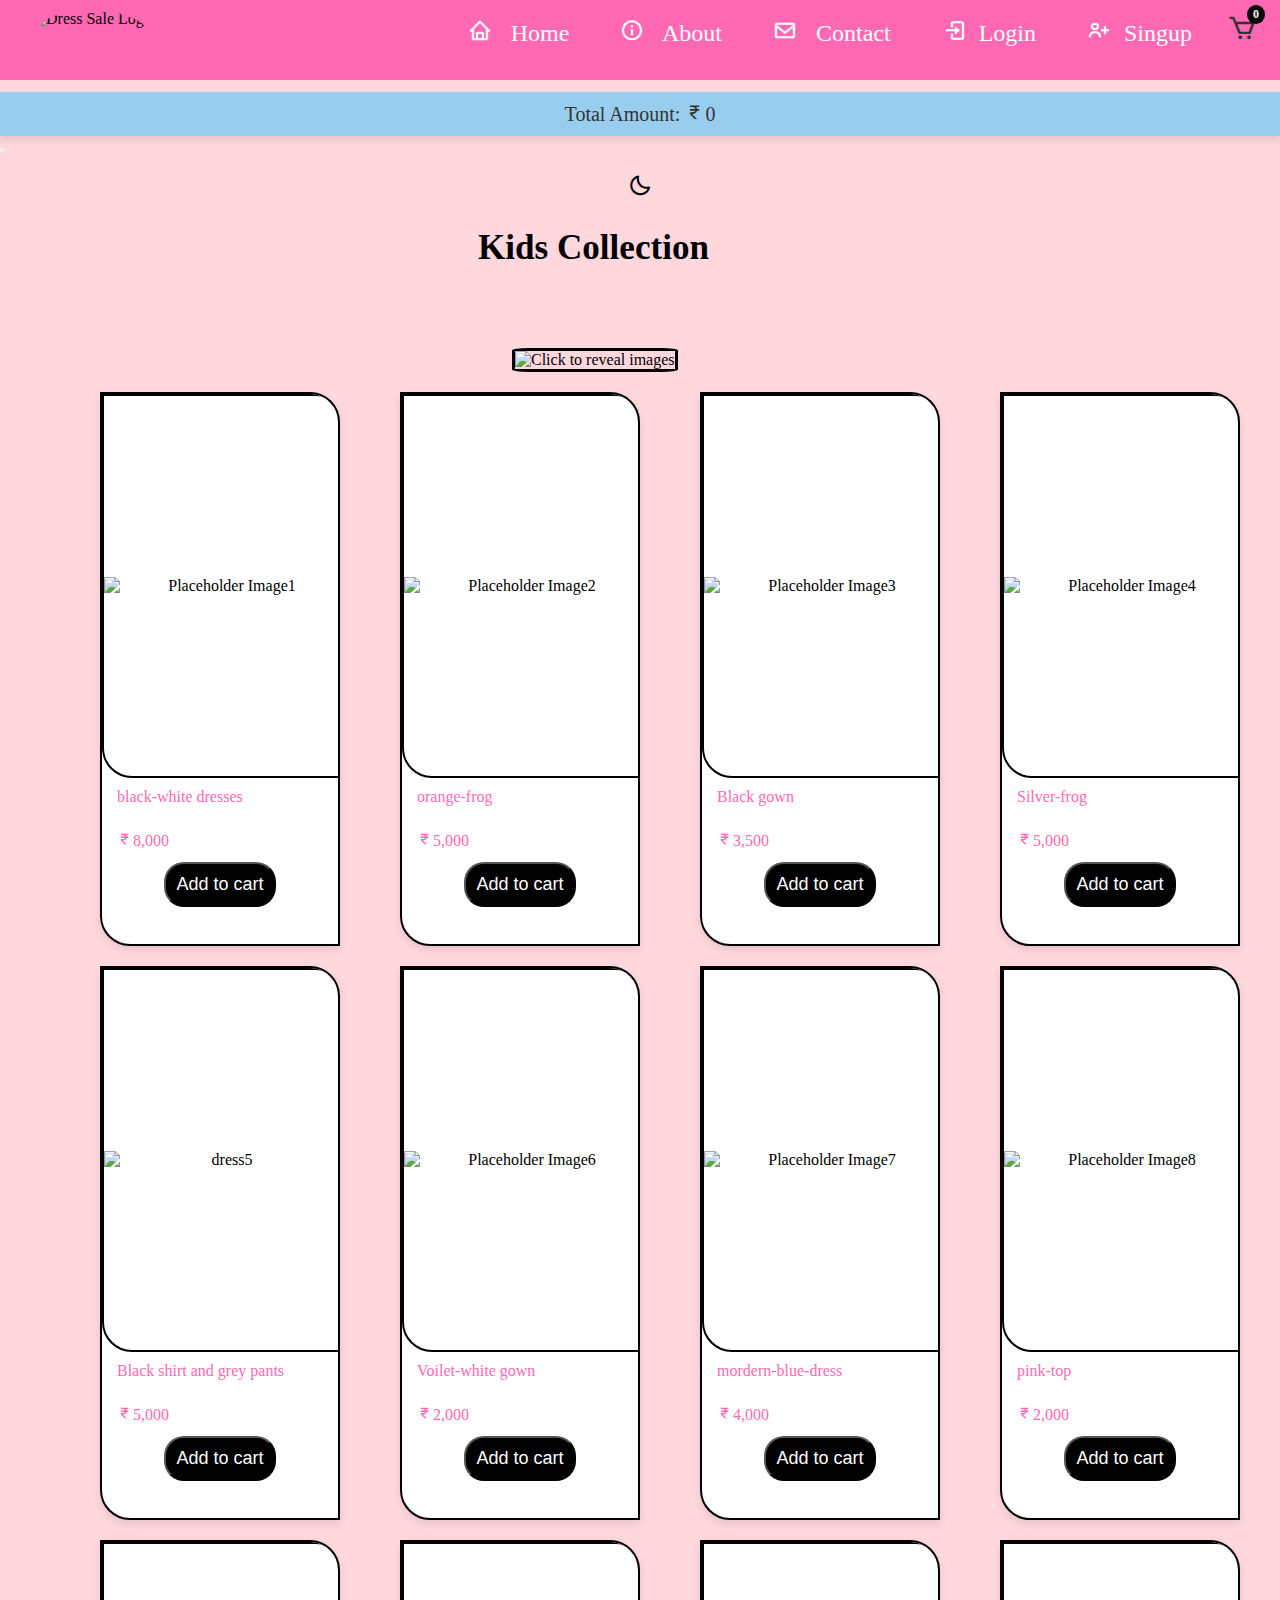
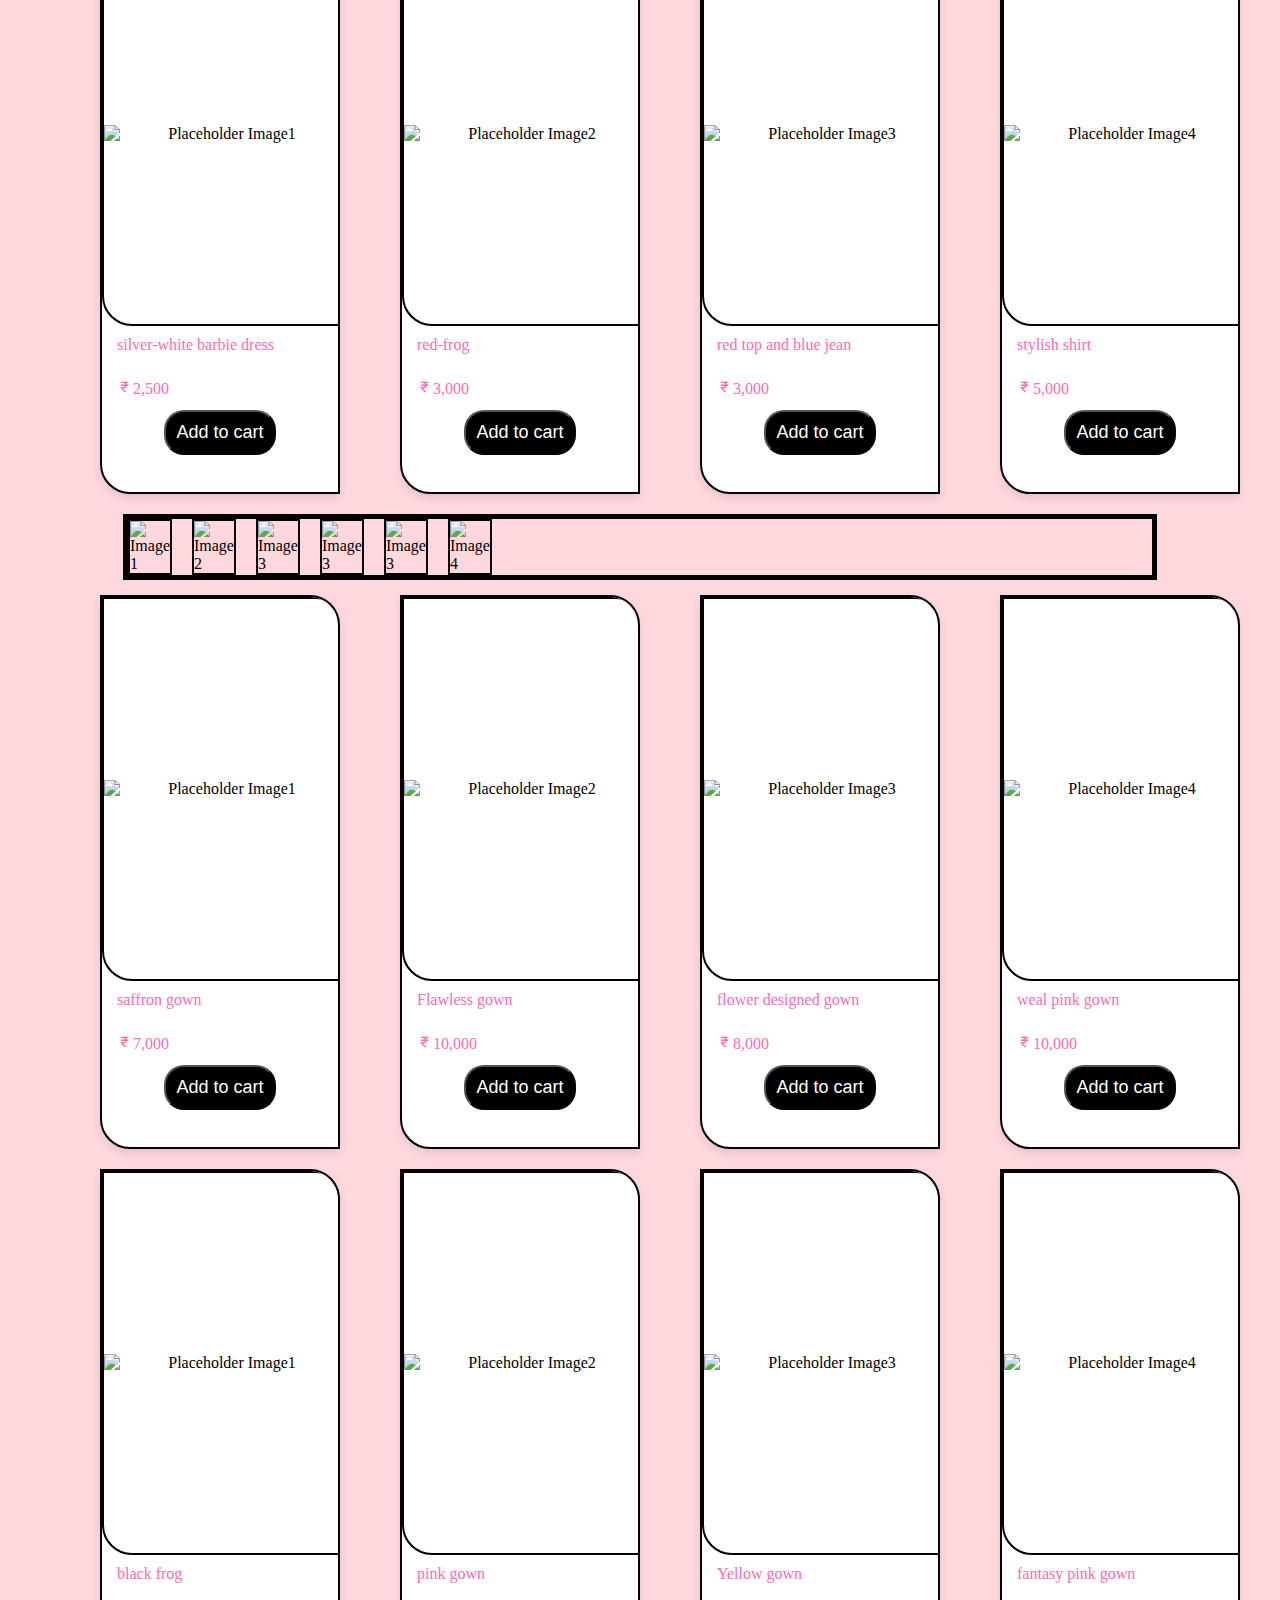
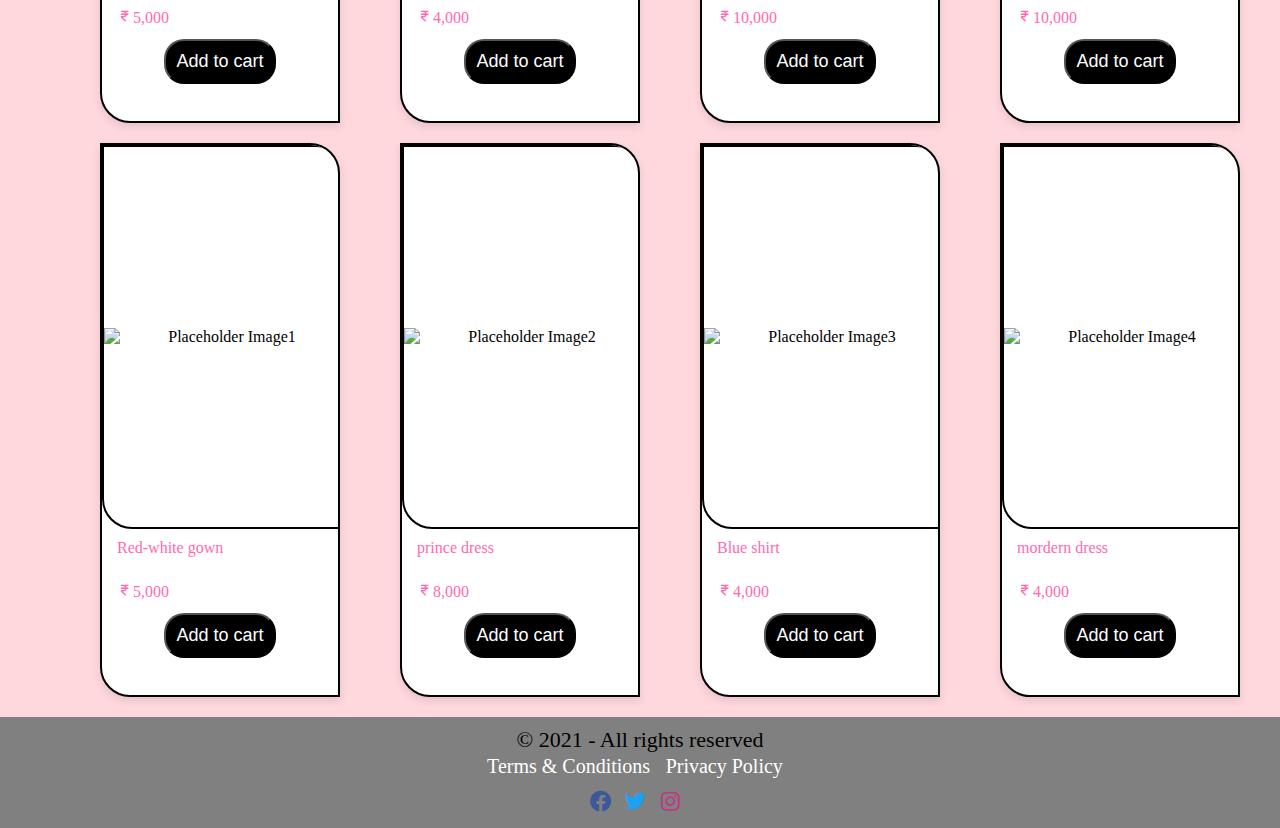
==== kids.html @ e6efcd13 "Add files via upload" ====
<!DOCTYPE html>
<html lang="en">
<head>
    <meta charset="UTF-8">
    <meta name="viewport" content="width=device-width, initial-scale=1.0">
    <title>Online Dress Sale</title>
    <link rel="stylesheet" href="kids.css">
    <link rel="stylesheet" href="https://cdnjs.cloudflare.com/ajax/libs/font-awesome/6.0.0-beta3/css/all.min.css">
    <link href='https://unpkg.com/boxicons@2.1.4/css/boxicons.min.css' rel='stylesheet'>
</head>
    <header>
        <div class="logo">
            <img src="images\girllogo.jpg" alt="Dress Sale Logo">
        </div>
        <nav>
            <ul>
                <li><a href="index.html"><i class='bx bx-home'></i> Home</a></li>
                <li><a href="about.html"><i class='bx bx-info-circle'></i> About</a></li>
                <li><a href="contact.html"><i class='bx bx-envelope'></i> Contact</a></li>
                <li><a href="login1.html"><i class='bx bx-log-in icon'></i>Login</a></li>
                <li><a href="signnup1.html"><i class='bx bx-user-plus icon'></i>Singup</a></li>
                <li><i class='bx bx-cart'></i><span class="cart-count" id="count">0</span></li>
    </ul>
</nav>
            <div class="total-amount">
                Total Amount: <i class='bx bx-rupee'></i><span id="total">0</span>
            </div>
            <button class="button" onclick="addtocart()"></button>
    </header>
     <div class="mode-toggle" onclick="toggleMode()">
        <i class='bx bx-moon' id="mode-icon"></i>
    </div>

    <div class="a">
        <h3>Kids Collection</h3>
    </div>
<body>
    <div class="image-container">
        <img src="images1/kids/manufactured-by-fayon-kids-noida-u-p-pleated-coral-delight-gown-for-girls-41152758448384.jpg" alt="Click to reveal images" id="main-image">
    </div>

    <div class="reveal-images" id="image-row">
        <a href="women.html"><img src="images/womens/51Yjzhagj6L._AC_UY1100_.jpg" alt="Image 2"></a>
        <a href="mens.html"><img src="images/mens/71IWAG0I1hL._AC_UY1100_.jpg" alt="Image 3"></a>
        <a href="kids.html"><img src="images1/kids/5ffa37363c24fdc579f632713ea7a759.jpg" alt="Image 4"></a>
    </div>
    <div class="container">
        <div class="box">
            <div class="box-image">
                <img src="images1\kids\13-650x650.jpg" alt="Placeholder Image1">
            </div>
            <div class="box-text">
                <p>black-white dresses</p>
                <p><i class='bx bx-rupee'></i>8,000</p>
                <button onclick="total(8000)">Add to cart</button>
            </div>
        </div>
        <div class="box">
            <div class="box-image">
            <img src="images1\kids\29f9bae4b6c5cf84f2cd1bc26b0d423d.jpg" 
            alt="Placeholder Image2">
            </div>
            <div class="box-text">
                <p>orange-frog</p>
                <p><i class='bx bx-rupee'></i>5,000</p>
                <button onclick="total(5000)">Add to cart</button>
            </div>
        </div>
        <div class="box">
            <div class="box-image">
             <img src="images1\kids\collection-kids-babyfrocks_ef24c87a-3af2-4d71-866f-417dd7a74841.jpg" 
             alt="Placeholder Image3">
            </div>
            <div class="box-text">
                <p>Black gown</p>
                <p><i class='bx bx-rupee'></i>3,500</p>
                <button onclick="total(3500)">Add to cart</button>
            </div>
            </div>
            <div class="box">
                <div class="box-image">
                 <img src="images1\kids\ec9dc30cf187841018e10b15bec754d4.jpg" 
                 alt="Placeholder Image4">
                </div>
                <div class="box-text">
                   <p>Silver-frog</p>
                   <p><i class='bx bx-rupee'></i>5,000</p>
                   <button onclick="total(5000)">Add to cart</button>
                </div>
                </div>
            </div>
            <div class="container">
                <div class="box">
                    <div class="box-image">
                        <img src="images1\kids\jkgsm_512.jpg" 
                        alt="dress5">
                    </div>
                    <div class="box-text">
                        <p>Black shirt and grey pants</p>
                        <p><i class='bx bx-rupee'></i>5,000</p>
                        <button onclick="total(5000)">Add to cart</button>
                    </div>
                </div>
                <div class="box">
                    <div class="box-image">
                    <img src="images1\kids\81jJKk1miWL._AC_UY1100_FMwebp_.webp" 
                    alt="Placeholder Image6">
                    </div>
                    <div class="box-text">
                        <p>Voilet-white gown</p>
                        <p><i class='bx bx-rupee'></i>2,000</p>
                        <button onclick="total(2000)">Add to cart</button>
                    </div>
                </div>
                <div class="box">
                    <div class="box-image">
                     <img src="images1\kids\blue-dress.jpg" 
                     alt="Placeholder Image7">
                    </div>
                    <div class="box-text">
                        <p>mordern-blue-dress</p>
                        <p><i class='bx bx-rupee'></i>4,000</p>
                        <button onclick="total(4000)">Add to cart</button>
                    </div>
                    </div>
                    <div class="box">
                        <div class="box-image">
                         <img src="images1\kids\71Ce2YDMzbL._AC_UY1100_FMwebp_.webp" 
                         alt="Placeholder Image8">
                        </div>
                        <div class="box-text">
                           <p>pink-top</p>
                           <p><i class='bx bx-rupee'></i>2,000</p>
                           <button onclick="total(2000)">Add to cart</button>
                        </div>
                        </div>
                    </div>
                    <div class="container">
                        <div class="box">
                            <div class="box-image">
                                <img src="images1\kids\71-5HLL5VwL._AC_UY1100_FMwebp_ - Copy.webp" 
                                alt="Placeholder Image1">
                            </div>
                            <div class="box-text">
                                <p>silver-white barbie dress</p>
                                <p><i class='bx bx-rupee'></i>2,500</p>
                                <button onclick="total(2500)">Add to cart</button>
                            </div>
                        </div>
                        <div class="box">
                            <div class="box-image">
                            <img src="images1\kids\61urvUxHdGL._AC_UF894,1000_QL80_FMwebp_.webp" 
                            alt="Placeholder Image2">
                            </div>
                            <div class="box-text">
                                <p>red-frog</p>
                                <p><i class='bx bx-rupee'></i>3,000</p>
                                <button onclick="total(3000)">Add to cart</button>
                            </div>
                        </div>
                        <div class="box">
                            <div class="box-image">
                             <img src="images1\kids\11-12-years-ck20230913-cutiekins-original-imagmmgmv7yxa4mz.webp" 
                             alt="Placeholder Image3">
                            </div>
                            <div class="box-text">
                                <p>red top and blue jean</p>
                                <p><i class='bx bx-rupee'></i>3,000</p>
                                <button onclick="total(3000)">Add to cart</button>
                            </div>
                            </div>
                            <div class="box">
                                <div class="box-image">
                                 <img src="images1\kids\5ffa37363c24fdc579f632713ea7a759.jpg" 
                                 alt="Placeholder Image4">
                                </div>
                                <div class="box-text">
                                   <p>stylish shirt</p>
                                   <p><i class='bx bx-rupee'></i>5,000</p>
                                   <button onclick="total(5000)">Add to cart</button>
                                </div>
                                </div>
                            </div>


    <div class="image-container1">
                <div class="slider">
                    <img src="images1/kids/11-12-years-ck20230913-cutiekins-original-imagmmgmv7yxa4mz.webp" alt="Image 1">
                    <img src="images1/kids/81+NzvgsL9L._AC_UY1100_.jpg" alt="Image 2">
                    <img src="images1/kids/c7hi4_512.webp" alt="Image 3">
                    <img src="images1/kids/Wedding-Wear-Pink-Festive-Wear-Readymade-Kids-Gown-2545.jpg" alt="Image 3">
                    <img src="images1/kids/71-5HLL5VwL._AC_UY1100_FMwebp_.webp" alt="Image 3">
                    <img src="images1/kids/4fa4ce1NK_AJDEZ00002682_1.jpg" alt="Image 4">
                </div>
            </div>                        
                            <div class="container">
                                <div class="box">
                                    <div class="box-image">
                                        <img src="images1\kids\fayon-kids-hot-pink-orange-gown-for-girls-36993001423104.jpg" alt="Placeholder Image1">
                                    </div>
                                    <div class="box-text">
                                        <p>saffron gown</p>
                                        <p><i class='bx bx-rupee'></i>7,000</p>
                                        <button onclick="total(7000)">Add to cart</button>
                                    </div>
                                </div>
                                <div class="box">
                                    <div class="box-image">
                                    <img src="images1\kids\gown-for-girls-gs18960-multi.jpg" 
                                    alt="Placeholder Image2">
                                    </div>
                                    <div class="box-text">
                                        <p>Flawless gown</p>
                                        <p><i class='bx bx-rupee'></i>10,000</p>
                                        <button onclick="total(10000)">Add to cart</button>
                                    </div>
                                </div>
                                <div class="box">
                                    <div class="box-image">
                                     <img src="images1\kids\manufactured-by-fayon-kids-noida-u-p-pleated-coral-delight-gown-for-girls-41152758448384.jpg" 
                                     alt="Placeholder Image3">
                                    </div>
                                    <div class="box-text">
                                        <p>flower designed gown</p>
                                        <p><i class='bx bx-rupee'></i>8,000</p>
                                        <button onclick="total(8000)">Add to cart</button>
                                    </div>
                                    </div>
                                    <div class="box">
                                        <div class="box-image">
                                         <img src="images1\kids\Wedding-Wear-Pink-Festive-Wear-Readymade-Kids-Gown-2545.jpg" 
                                         alt="Placeholder Image4">
                                        </div>
                                        <div class="box-text">
                                           <p>weal pink gown</p>
                                           <p><i class='bx bx-rupee'></i>10,000</p>
                                           <button onclick="total(10000)">Add to cart</button>
                                        </div>
                                        </div>
                                    </div>
                                    <div class="container">
                                        <div class="box">
                                            <div class="box-image">
                                                <img src="images1\kids\153948aDrcblkgwn_3.jpg" alt="Placeholder Image1">
                                            </div>
                                            <div class="box-text">
                                                <p>black frog</p>
                                                <p><i class='bx bx-rupee'></i>5,000</p>
                                                <button onclick="total(5000)">Add to cart</button>
                                            </div>
                                        </div>
                                        <div class="box">
                                            <div class="box-image">
                                            <img src="images1\kids\434355380_18027047207307195_1870764301313977123_n.jpg" 
                                            alt="Placeholder Image2">
                                            </div>
                                            <div class="box-text">
                                                <p>pink gown</p>
                                                <p><i class='bx bx-rupee'></i>4,000</p>
                                                <button onclick="total(4000)">Add to cart</button>
                                            </div>
                                        </div>
                                        <div class="box">
                                            <div class="box-image">
                                             <img src="images1\kids\Wholesale-Fashion-Baby-Girl-Party-Kids-Dresses-for-Children-Fancy-Flower-Petal-Evening-Little-Clothes.jpg" 
                                             alt="Placeholder Image3">
                                            </div>
                                            <div class="box-text">
                                                <p>Yellow gown</p>
                                                <p><i class='bx bx-rupee'></i>10,000</p>
                                                <button onclick="total(10000)">Add to cart</button>
                                            </div>
                                            </div>
                                            <div class="box">
                                                <div class="box-image">
                                                 <img src="images1\kids\93610fa260791dee6f191e5fac011bdc.jpg" 
                                                 alt="Placeholder Image4">
                                                </div>
                                                <div class="box-text">
                                                   <p>fantasy pink gown</p>
                                                   <p><i class='bx bx-rupee'></i>10,000</p>
                                                   <button onclick="total(10000)">Add to cart</button>
                                                </div>
                                                </div>
                                            </div>
                                            <div class="container">
                                                <div class="box">
                                                    <div class="box-image">
                                                        <img src="images1\kids\61ta8iQetuL._AC_UY1100_FMwebp_.webp" alt="Placeholder Image1">
                                                    </div>
                                                    <div class="box-text">
                                                        <p>Red-white gown</p>
                                                        <p><i class='bx bx-rupee'></i>5,000</p>
                                                        <button onclick="total(5000)">Add to cart</button>
                                                    </div>
                                                </div>
                                                <div class="box">
                                                    <div class="box-image">
                                                    <img src="images1\kids\51SDHFl29IL._AC_UY1100_FMwebp_.webp" 
                                                    alt="Placeholder Image2">
                                                    </div>
                                                    <div class="box-text">
                                                        <p>prince dress</p>
                                                        <p><i class='bx bx-rupee'></i>8,000</p>
                                                        <button onclick="total(8000)">Add to cart</button>
                                                    </div>
                                                </div>
                                                <div class="box">
                                                    <div class="box-image">
                                                     <img src="images1\kids\51EM4X0cYuL._AC_UY1100_FMwebp_.webp" 
                                                     alt="Placeholder Image3">
                                                    </div>
                                                    <div class="box-text">
                                                        <p>Blue shirt</p>
                                                        <p><i class='bx bx-rupee'></i>4,000</p>
                                                        <button onclick="total(4000)">Add to cart</button>
                                                    </div>
                                                    </div>
                                                    <div class="box">
                                                        <div class="box-image">
                                                         <img src="images1\kids\4fa4ce1NK_AJDEZ00002682_1.jpg" 
                                                         alt="Placeholder Image4">
                                                        </div>
                                                        <div class="box-text">
                                                           <p>mordern dress</p>
                                                           <p><i class='bx bx-rupee'></i>4,000</p>
                                                           <button onclick="total(4000)">Add to cart</button>
                                                        </div>
                                                        </div>
                                                    </div>
                                                    </body>
                                                    <footer>
                                                        <p>&copy; 2021 - All rights reserved</p>
                                                        <ul>
                                                          <li><a href="#">Terms & Conditions</a></li>
                                                          <li><a href="#">Privacy Policy</a></li>
                                                        </ul>
                           <div class="social-media">
                              <a href="#" class="facebook"><i class='bx bxl-facebook-circle'></i></a>
                             <a class="twitter" href="#"><i class='bx bxl-twitter'></i></a>
                              <a class="instagram" href="#"><i class='bx bxl-instagram'></i></a>
                              </div>
 </footer>
                                       
    <script>
        function toggleMode() {
            var body = document.body;
            var modeIcon = document.getElementById("mode-icon");
    
            body.classList.toggle("dark-mode");
    
            if (body.classList.contains("dark-mode")) {
                modeIcon.classList.replace("bx-moon", "bx-sun");
            } else {
                modeIcon.classList.replace("bx-sun", "bx-moon");
            }
        }
         var totalAmount = 0;

        function total(price) {
            var ct = document.querySelector("#count").innerHTML;
            ct = Number(ct);
            ct++;
            document.querySelector("#count").innerHTML = ct;

            //-----------


            var t=document.querySelector("#total").innerHTML;
            t = Number(t);

            t += price;
            document.querySelector("#total").innerHTML = t;
        }
        document.getElementById("main-image").addEventListener("click", function() {
            var imageRow = document.getElementById("image-row");
            if (imageRow.style.display === "none" || imageRow.style.display === "") {
                imageRow.style.display = "flex";
            } else {
                imageRow.style.display = "none";
            }
        });


    </script>
    </html>
---- kids.css ----
*{
    margin: 0;
    padding: 0;
}
body{
    margin:0px ;
    background-color:#ffd8de;
    
}
*{
  margin: 0;
  padding: 0;
}
body{
  margin:0px ;
  background-color:#ffd8de;
  
}
nav {
  background-color:hotpink; 
  height:80px;
  margin-bottom: 12px;

}

nav ul {
  list-style-type: none;
  margin: 0;
  padding: 0;
  float: right;
}
nav ul li {
  display: inline-block;
  margin-right: 10px;
}

nav ul li a {
  display: block;
  color:white;
  font-size:24px;
  text-align: center;
  padding: 14px 16px;
  text-decoration: none;
}
nav ul li i {
  margin-right:8px;
  transition: background-color 0.3s, color 0.3s;
  font-size:24px;
  padding: 5px;
  
}
.bx-cart {
  font-size: 30px;
  color: #333; 
  cursor: pointer;
   margin-top:8px;
}


.cart-count {
  background-color:black;
  color: white;
  border-radius: 50%;
  padding: 2px 6px;
  font-size: 12px;
  position: absolute;
  top: 5px;
  right: 15px;
  font-weight: bold;
  display: inline-block;
}


li:hover .bx-cart {
  color:#000; 
}
nav ul li a:hover {
  background-color:green;
}
.logo img {
  height: 60px;
  margin-left: 30px;
  margin-top:10px;
  border-radius:50% ;
  float: left;
}

.a{
    font-size:30px ;
    margin-left:35% ;
    padding: 30px;
}
.a:hover{
    color:hotpink;
    font-size:35px ;
}
.total-amount {
  text-align: center;
  background-color: #98cdee;
  padding: 10px 0;
  font-size: 20px;
  color: #333;
  margin-top: 10px;
  box-shadow: 0 4px 8px rgba(0, 0, 0, 0.1);
}

.container {
    display: flex;
    justify-content:center;
    width:100%;
    margin-left:70px ;
    max-width: 1200px;
    margin-bottom:20px  ;
}

.box {
    background-color:#fff;
    width:24%;
    border:2px solid black;
    border-radius:0 30px;
    overflow: hidden;
    box-shadow: 0 4px 8px rgba(0, 0, 0, 0.1);
    text-align: center;
    height:550px ;
    margin:0px 30px;
}

.box-image img {
    width:240px;
    border-radius:0 30px ;
    height:380px;
    border:2px solid black;
    display:block;
    align-content:center;
    transition: 0.3s;
    overflow: hidden;
}
.box-image img:hover {
    transform: scale(1.1);
}

.box-text p{
    padding: 15px;
    text-align: left;
    color:hotpink ;
    line-height:0.5;
}
.box-text button {
    padding: 10px 10px;
    color:#fff ;
    font-size:18px ;
    border-radius:20px ;
    background-color: black;
}
.box-text button:hover {
    background-color:hotpink ;

}

.mode-toggle {
  display: flex;
  justify-content:center;
  margin-top: 20px;
  cursor: pointer;
  font-size: 24px;

}
.mode-toggle i {
  transition: color 0.3s;
}
body.dark-mode {
  background-color: #333;
  color: #f4f4f4;
}
body.dark-mode .navbar{
  background-color: #444;
}
.image-container {
  margin-top: 50px;
  justify-content: center;
  margin-left:40% ;
  margin-bottom: 20px;
  border-radius: 20%;
}

.image-container img {
  width: 250px;
  height: 300px;
  cursor: pointer;
  transition: transform 0.3s ease;
  border-radius: 10%;
  border: 3px solid black;
}
.image-container img:hover {
  transform: scale(1.1);
}

.reveal-images {
  display: none;
  margin-top: 20px;
  margin-left: 30%;
  
}

.reveal-images a {
  margin: 40px 10px;
}

.reveal-images img {
  width: 150px;
  height: 100px;
  border: 2px solid  black;
  transition: transform 0.3s ease;
  border-radius: 10%;
}

.reveal-images img:hover {
  transform: scale(1.1);
  border-color: hotpink;
}
.image-container1 {
  width: 80%;
  overflow: hidden;
  border: 5px solid black;
  position: relative;
  margin: 0 auto;
  margin-bottom: 15px;
}


.slider {
  display: flex;
  width: 300px; 
  gap:20px;
  animation: moveImages 8s infinite linear; 
}


.slider img {
  width: 200px; 
   border:2px solid black;
  height: auto;
  border-right: 2px solid black; 
}


@keyframes moveImages {
  0% {
      transform: translateX(0); 
  }
  50% {
      transform: translateX(-100%); 
  }
  100% {
      transform: translateX(0); 
  }
}
footer {
    background-color:gray;
    padding: 10px;
    text-align: center;
    font-size: 22px;
  }
  
  footer ul {
    list-style-type: none;
    margin-top: 10px;
    margin: 0;
    padding: 0;
  }
  footer ul li {
    display: inline;
    margin-right: 10px;
  }
  footer ul li a {
    font-size: 20px;
    color: #fff;
    text-decoration: none;
  }
  footer .social-media {
    display: flex;
    justify-content: center;
    margin-top: 10px;
  }
  footer .social-media a {
    margin-right: 10px;
    font-size: 25px;
  }
  footer ul li a:hover {
    text-decoration: underline;
    text-decoration-color: rgba(0, 0, 255, 0.358);
  }
  .social-media .facebook {
    color: #3b5998;
  }
  .social-media .facebook:hover {
    color: #1d3465;
  }
  .social-media .twitter {
    color: #1da1f2;
  }
  .social-media .twitter:hover {
    color: #0377a5;
  }
  .social-media .instagram {
    color: #c13584;
  }
  .social-media .instagram:hover {
    color: #a42665;
  }
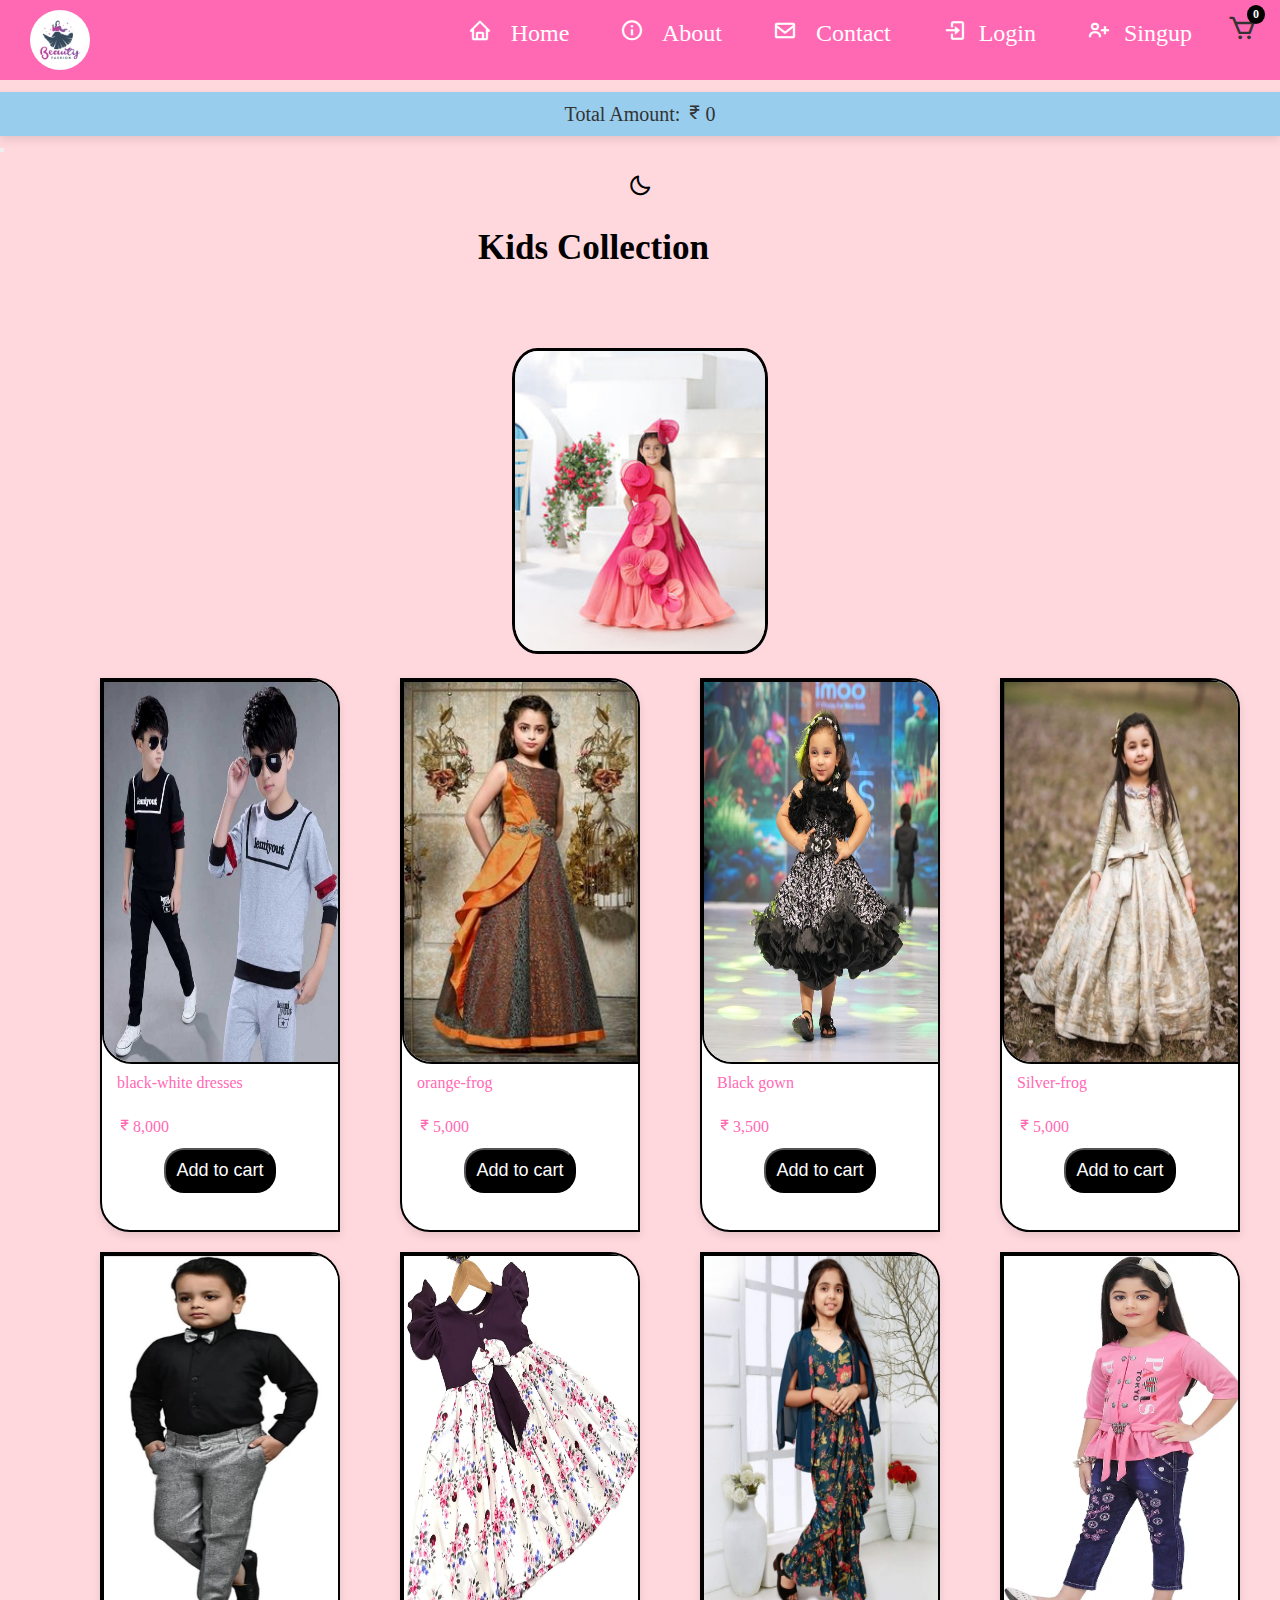
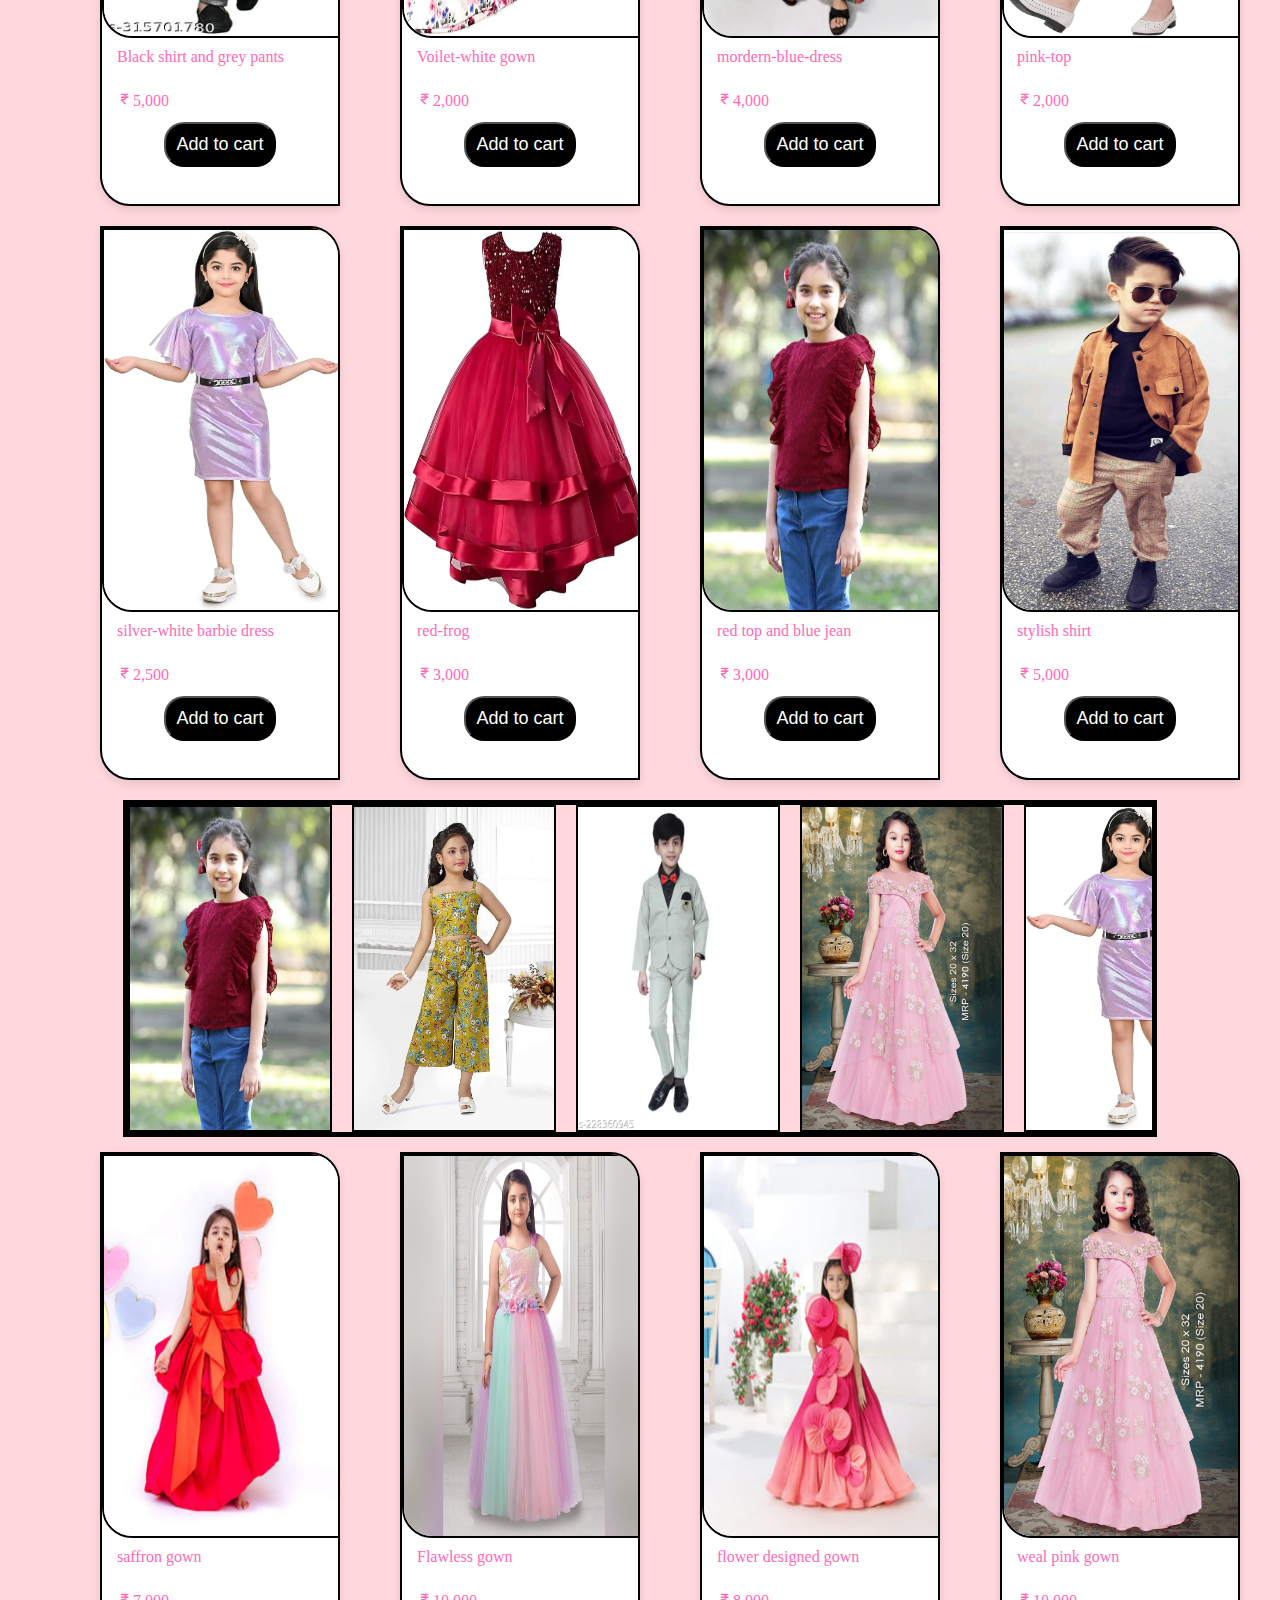
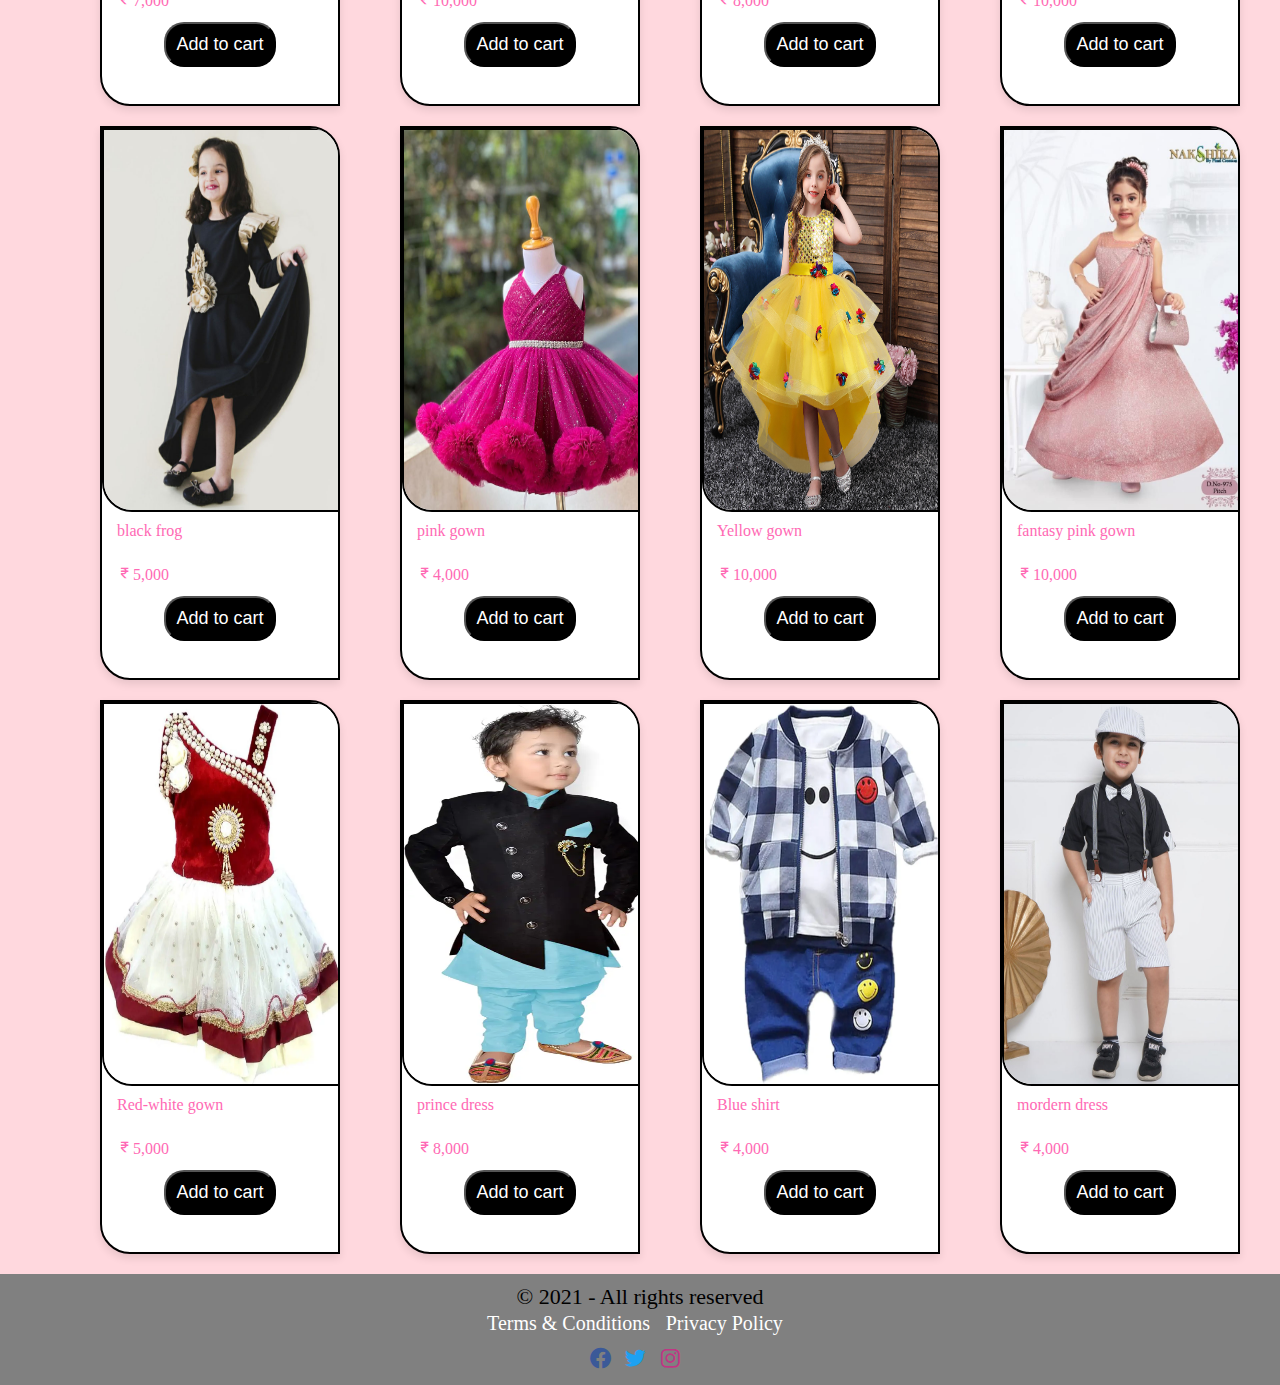
==== commit 5d53451a: "Add files via upload" ====
--- a/kids.html
+++ b/kids.html
@@ -18,7 +18,7 @@
                 <li><a href="about.html"><i class='bx bx-info-circle'></i> About</a></li>
                 <li><a href="contact.html"><i class='bx bx-envelope'></i> Contact</a></li>
                 <li><a href="login1.html"><i class='bx bx-log-in icon'></i>Login</a></li>
-                <li><a href="signnup1.html"><i class='bx bx-user-plus icon'></i>Singup</a></li>
+                <li><a href="signup.html"><i class='bx bx-user-plus icon'></i>Singup</a></li>
                 <li><i class='bx bx-cart'></i><span class="cart-count" id="count">0</span></li>
     </ul>
 </nav>
--- a/kids.css
+++ b/kids.css
@@ -311,5 +311,297 @@
   }
   
 
-
-
+  @media screen and (max-width:1000px) {
+    *{
+      margin: 0;
+      padding: 0;
+  }
+  body{
+      margin:0px ;
+      background-color:#ffd8de;
+      
+  }
+  *{
+    margin: 0;
+    padding: 0;
+  }
+  body{
+    margin:0px ;
+    background-color:#ffd8de;
+    width:80%;
+    
+  }
+  nav {
+    background-color:hotpink; 
+    height:80px;
+    margin-bottom: 12px;
+    width: 125%;
+  
+  }
+  
+  nav ul {
+    list-style-type: none;
+    margin: 0;
+    padding: 0;
+    float: right;
+  }
+  nav ul li {
+    display: inline-block;
+    margin-right: 10px;
+  }
+  
+  nav ul li a {
+    display: block;
+    color:white;
+    font-size:24px;
+    text-align: center;
+    padding: 14px 16px;
+    text-decoration: none;
+  }
+  nav ul li i {
+    margin-right:8px;
+    transition: background-color 0.3s, color 0.3s;
+    font-size:24px;
+    padding: 5px;
+    
+  }
+  .bx-cart {
+    font-size: 30px;
+    color: #333; 
+    cursor: pointer;
+     margin-top:8px;
+  }
+  
+  
+  .cart-count {
+    background-color:black;
+    color: white;
+    border-radius: 50%;
+    padding: 2px 6px;
+    font-size: 12px;
+    position: absolute;
+    top: 5px;
+    right: 15px;
+    font-weight: bold;
+    display: inline-block;
+  }
+  
+  
+  li:hover .bx-cart {
+    color:#000; 
+  }
+  nav ul li a:hover {
+    background-color:green;
+  }
+  .logo img {
+    height: 60px;
+    margin-left: 30px;
+    margin-top:10px;
+    border-radius:50% ;
+    float: left;
+  }
+  
+  .a{
+      font-size:30px ;
+      margin-left:35% ;
+      padding: 30px;
+      text-align: center;
+  }
+  .a:hover{
+      color:hotpink;
+      font-size:35px ;
+  }
+  .total-amount {
+    text-align: center;
+    background-color: #98cdee;
+    padding: 10px 0;
+    font-size: 20px;
+    color: #333;
+    margin-top: 10px;
+    box-shadow: 0 4px 8px rgba(0, 0, 0, 0.1);
+    width: 125%;
+  }
+  .container {
+    display: flex;
+    justify-content:center;
+    width:100%;
+    margin-left:70px ;
+    max-width: 1200px;
+    margin-bottom:20px  ;
+}
+
+.box {
+    background-color:#fff;
+    width:24%;
+    border:2px solid black;
+    border-radius:0 30px;
+    overflow: hidden;
+    box-shadow: 0 4px 8px rgba(0, 0, 0, 0.1);
+    text-align: center;
+    height:550px ;
+    margin:0px 30px;
+}
+
+.box-image img {
+    width:240px;
+    border-radius:0 30px ;
+    height:380px;
+    border:2px solid black;
+    display:block;
+    align-content:center;
+    transition: 0.3s;
+    overflow: hidden;
+}
+.box-image img:hover {
+    transform: scale(1.1);
+}
+
+.box-text p{
+    padding: 15px;
+    text-align: left;
+    color:hotpink ;
+    line-height:0.5;
+}
+.box-text button {
+    padding: 10px 10px;
+    color:#fff ;
+    font-size:18px ;
+    border-radius:20px ;
+    background-color: black;
+}
+.box-text button:hover {
+    background-color:hotpink ;
+
+}
+
+.mode-toggle {
+  display: flex;
+  justify-content:center;
+  margin-top: 20px;
+  cursor: pointer;
+  font-size: 24px;
+  width: 125%;
+
+  }
+  .image-container {
+    margin-top: 50px;
+    justify-content: center;
+    margin-bottom: 20px;
+    border-radius: 20%;
+    display:flex;
+    width: 40%;
+
+    
+  }
+  
+  .image-container img {
+    width: 250px;
+    height: 250px;
+    cursor: pointer;
+    transition: transform 0.3s ease;
+    border-radius: 10%;
+    border: 3px solid black;
+  }
+  .image-container img:hover {
+    transform: scale(1.1);
+  }
+  
+  .reveal-images {
+    display: none;
+    margin-top: 20px;
+    margin-left: 30%;
+    flex-wrap:wrap;
+    
+  }
+  
+  .reveal-images a {
+    margin: 40px 10px;
+  }
+  
+  .reveal-images img {
+    width: 150px;
+    height: 100px;
+    border: 2px solid  black;
+    transition: transform 0.3s ease;
+    border-radius: 10%;
+  }
+  
+  .reveal-images img:hover {
+    transform: scale(1.1);
+    border-color: hotpink;
+  }
+  .container {
+    display: flex;
+    flex-wrap:wrap;
+    gap: 30px;
+    justify-content:center;
+    width:120%;
+    margin-left: 1%;
+    margin-bottom:20px ;
+  }
+  
+  .box {
+    background-color: #fff;
+    width:30%;
+    border:2px solid black;
+    border-radius:0 30px;
+    overflow: hidden;
+    box-shadow: 0 4px 8px rgba(0, 0, 0, 0.1);
+    text-align: center;
+    height:350px ;
+     margin:10px 5px;
+    
+  }
+  .box-image img:hover {
+    transform: scale(1.1);
+  }
+  
+  .box-image img {
+    width:100%;
+    border-radius:0 30px ;
+    height:200px;
+    border:2px solid black;
+    display:block;
+    align-content:center;
+    transition: 0.3s;
+    overflow: hidden;
+  
+  }
+  
+  
+  .box-text p{
+    padding: 15px;
+    text-align: left;
+    font-size:10px;
+    color:hotpink ;
+    line-height:0.5;
+  }
+  .box-text button {
+    padding: 5px;
+    color:#fff ;
+    font-size:10px ;
+    border-radius:20px ;
+    background-color: black;
+  }
+  .box-text button:hover {
+      background-color:hotpink ;
+  
+  
+}
+footer {
+  background-color:gray;
+  padding: 10px;
+  text-align: center;
+  font-size: 22px;
+  width: 120%;
+}
+.image-container1 {
+  width: 80%;
+  overflow: hidden;
+  border: 5px solid black;
+  position: relative;
+  margin: 0 auto;
+  margin-bottom: 15px;
+  margin-left: 20%;
+}
+}